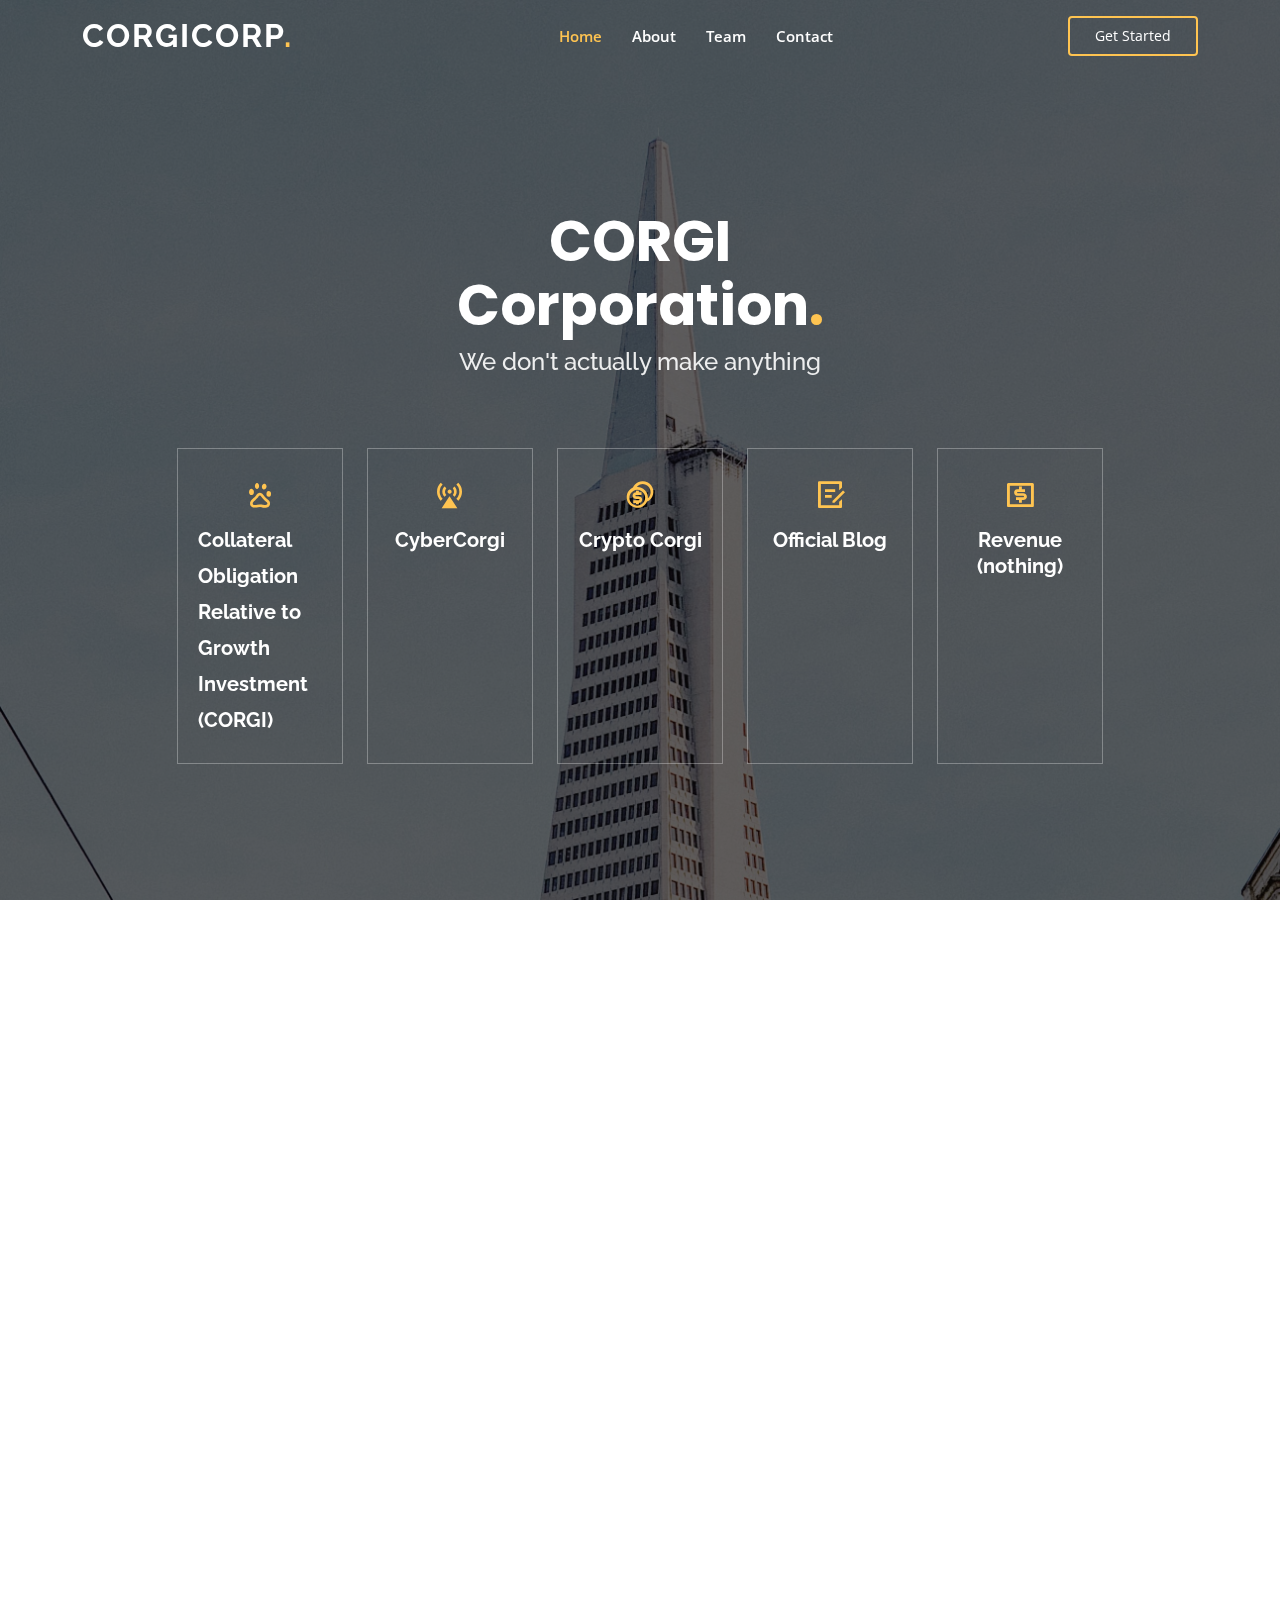
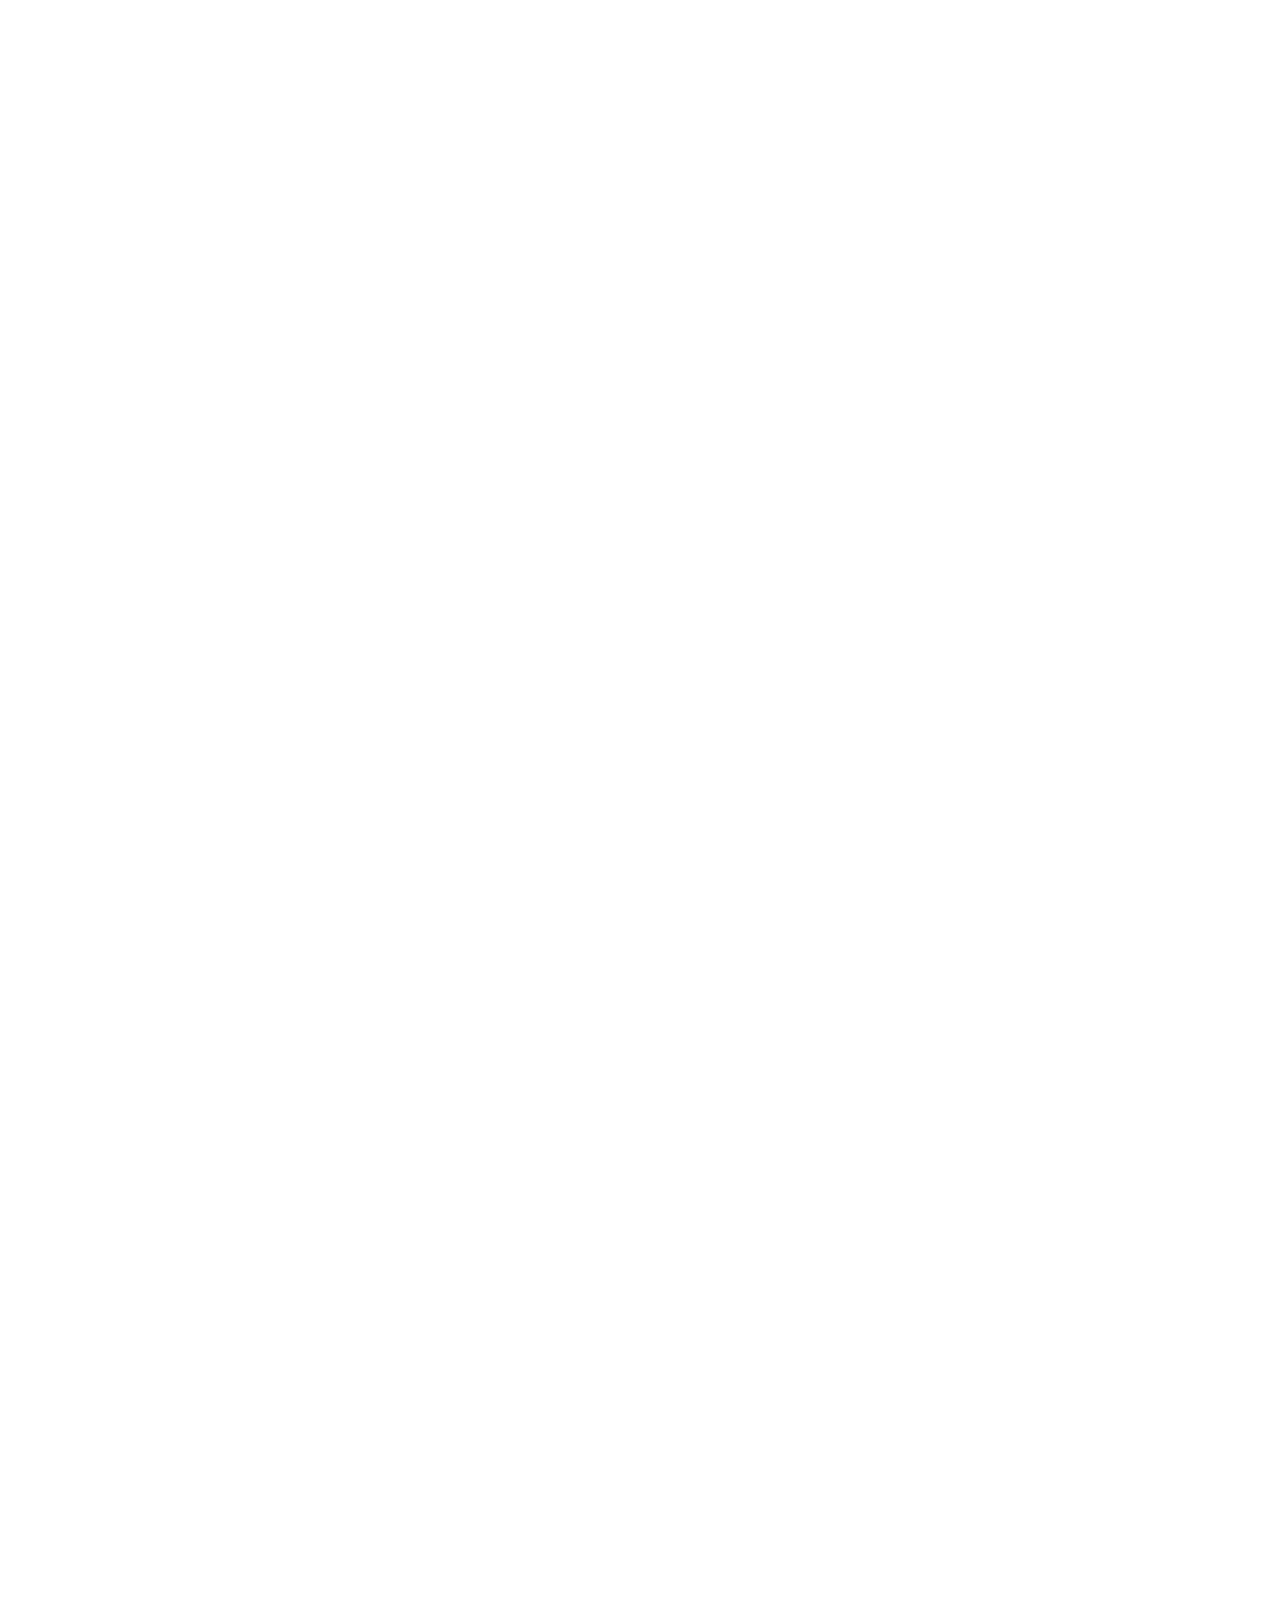
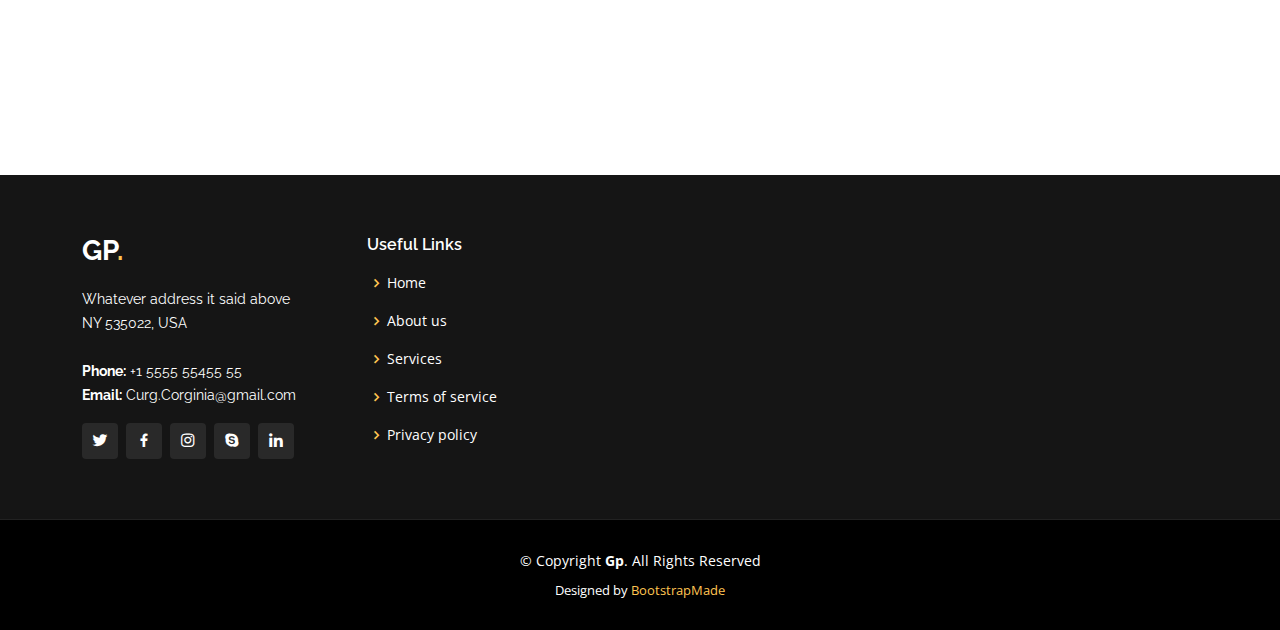
==== index.html @ f402f593 "changed file layout" ====
<!DOCTYPE html>
<html lang="en">

<head>
  <meta charset="utf-8">
  <meta content="width=device-width, initial-scale=1.0" name="viewport">

  <title>Corgi Corporation</title>
  <meta content="" name="description">
  <meta content="" name="keywords">

  <!-- Favicons -->
  <link href="assets/img/favicon.png" rel="icon">
  <link href="assets/img/apple-touch-icon.png" rel="apple-touch-icon">

  <!-- Google Fonts -->
  <link href="https://fonts.googleapis.com/css?family=Open+Sans:300,300i,400,400i,600,600i,700,700i|Raleway:300,300i,400,400i,500,500i,600,600i,700,700i|Poppins:300,300i,400,400i,500,500i,600,600i,700,700i" rel="stylesheet">

  <!-- Vendor CSS Files -->
  <link href="assets/vendor/aos/aos.css" rel="stylesheet">
  <link href="assets/vendor/bootstrap/css/bootstrap.min.css" rel="stylesheet">
  <link href="assets/vendor/bootstrap-icons/bootstrap-icons.css" rel="stylesheet">
  <link href="assets/vendor/boxicons/css/boxicons.min.css" rel="stylesheet">
  <link href="assets/vendor/glightbox/css/glightbox.min.css" rel="stylesheet">
  <link href="assets/vendor/remixicon/remixicon.css" rel="stylesheet">
  <link href="assets/vendor/swiper/swiper-bundle.min.css" rel="stylesheet">

  <!-- Template Main CSS File -->
  <link href="assets/css/style.css" rel="stylesheet">

  <!-- =======================================================
  * Template Name: Gp - v4.0.1
  * Template URL: https://bootstrapmade.com/gp-free-multipurpose-html-bootstrap-template/
  * Author: BootstrapMade.com
  * License: https://bootstrapmade.com/license/
  ======================================================== -->
</head>

<body>

  <!-- ======= Header ======= -->
  <header id="header" class="fixed-top ">
    <div class="container d-flex align-items-center justify-content-lg-between">

      <h1 class="logo me-auto me-lg-0"><a href="index.html">CORGICorp<span>.</span></a></h1>
      <!-- Uncomment below if you prefer to use an image logo -->
      <!-- <a href="index.html" class="logo me-auto me-lg-0"><img src="assets/img/logo.png" alt="" class="img-fluid"></a>-->

      <nav id="navbar" class="navbar order-last order-lg-0">
        <ul>
          <li><a class="nav-link scrollto active" href="#hero">Home</a></li>
          <li><a class="nav-link scrollto" href="#about">About</a></li>
          <li><a class="nav-link scrollto" href="#team">Team</a></li>
          <li><a class="nav-link scrollto" href="#contact">Contact</a></li>
        </ul>
        <i class="bi bi-list mobile-nav-toggle"></i>
      </nav><!-- .navbar -->

      <a href="#about" class="get-started-btn scrollto">Get Started</a>

    </div>
  </header><!-- End Header -->

  <!-- ======= Hero Section ======= -->
  <section id="hero" class="d-flex align-items-center justify-content-center">
    <div class="container" data-aos="fade-up">

      <div class="row justify-content-center" data-aos="fade-up" data-aos-delay="150">
        <div class="col-xl-6 col-lg-8">
          <h1>CORGI Corporation<span>.</span></h1>
          <h2>We don't actually make anything</h2>
        </div>
      </div>

      <div class="row gy-4 mt-5 justify-content-center" data-aos="zoom-in" data-aos-delay="250">
        <div class="col-xl-2 col-md-4">
          <div class="icon-box">
            <i class="ri-baidu-line"></i>
            <h3 align="left" style="color:white">Collateral</a></h3>
            <h3 align="left" style="color:white">Obligation</a></h3>
            <h3 align="left" style="color:white">Relative to</a></h3>
            <h3 align="left" style="color:white">Growth</a></h3>
            <h3 align="left" style="color:white">Investment</a></h3>
            <h3 align="left"><a href="">(CORGI)</a></h3>
          </div>
        </div>
        <div class="col-xl-2 col-md-4">
          <div class="icon-box">
            <i class="ri-base-station-fill"></i>
            <h3><a href="">CyberCorgi</a></h3>
          </div>
        </div>
        <div class="col-xl-2 col-md-4">
          <div class="icon-box">
            <i class="ri-coins-line"></i>
            <h3><a href="">Crypto Corgi</a></h3>
          </div>
        </div>
        <div class="col-xl-2 col-md-4">
          <div class="icon-box">
            <i class="ri-draft-line"></i>
            <h3><a href="">Official Blog</a></h3>
          </div>
        </div>
        <div class="col-xl-2 col-md-4">
          <div class="icon-box">
            <i class="ri-money-dollar-box-line"></i>
            <h3><a href="">Revenue (nothing)</a></h3>
          </div>
        </div>
      </div>

    </div>
  </section><!-- End Hero -->

  <main id="main">

    <!-- ======= About Section ======= -->
    <section id="about" class="about">
      <div class="container" data-aos="fade-up">

        <div class="row">
          <div class="col-lg-6 order-1 order-lg-2" data-aos="fade-left" data-aos-delay="100">
            <img src="assets/img/about.jpg" class="img-fluid" alt="">
          </div>
          <div class="col-lg-6 pt-4 pt-lg-0 order-2 order-lg-1 content" data-aos="fade-right" data-aos-delay="100">
            <h3>CORGI Corporation: The financial tech startup that will change the world</h3>
            <p class="font-italic">
              Here at CORGICorporation, we are dedicated to empowering our clients by providing them with the
              financial services and technology they need to succeed.  Our flagship product, the CORGI (Collateral
              Obligation Relative to Growth Investment), continues to help people throughout the world attain 
              financial independence.  Our tech division, CyberCorgi, continues to accelerate our business side
              by providing fully scalable, integrated, end-to-end cloud-based architecture solutions.
            </p>
            <ul>
              <li><i class="ri-questionnaire-fill"></i>Is this a pyramid scheme?</li>
              <li><i class="ri-check-double-line"></i>We prefer the term "Triangle of Success," but no.  If it were, it would make money</li>
              <li><i class="ri-questionnaire-fill"></i>Is this an MLM?</li>
              <li><i class="ri-check-double-line"></i>Please navigate to https://isthisanmlm.com/ and type in CorgiCorporation.  Checkmate, mlm finder </li>
              <li><i class="ri-questionnaire-fill"></i>What does this have to do with corgis?</li>
              <li><i class="ri-check-double-line"></i>CORGI is an abbreviation.  I was not aware it was also a type of dog until someone in our HR department brought it up </li>
              <li><i class="ri-questionnaire-fill"></i>Is this a real company?</li>
              <li><i class="ri-check-double-line"></i>Yes</li>
              <li><i class="ri-questionnaire-fill"></i>Really?</li>
              <li><i class="ri-check-double-line"></i>No</li>
              
            </ul>
            <p>
              A portfolio section is coming soon!  We have yet to launch our first product, but when we do it will 
              definitely be here (it's just commented out right now)
            </p>
          </div>
        </div>

      </div>
    </section><!-- End About Section -->

    <!-- ======= Team Section ======= -->
    <section id="team" class="team">
      <div class="container" data-aos="fade-up">

        <div class="section-title">
          <h2>Team</h2>
          <p>Check our Team</p>
        </div>

        <div class="row">

          <div class="col-lg-3 col-md-6 d-flex align-items-stretch">
            <div class="member" data-aos="fade-up" data-aos-delay="100">
              <div class="member-img">
                <img src="assets/img/team/404.png" class="img-fluid" alt="">
                <div class="social">
                  <a href=""><i class="bi bi-twitter"></i></a>
                  <a href=""><i class="bi bi-facebook"></i></a>
                  <a href=""><i class="bi bi-instagram"></i></a>
                  <a href=""><i class="bi bi-linkedin"></i></a>
                </div>
              </div>
              <div class="member-info">
                <h4>Curt Corginia</h4>
                <span>Chief Executive Officer</span>
              </div>
            </div>
          </div>

          <div class="col-lg-3 col-md-6 d-flex align-items-stretch">
            <div class="member" data-aos="fade-up" data-aos-delay="200">
              <div class="member-img">
                <img src="assets/img/team/404.png" class="img-fluid" alt="">
                <div class="social">
                  <a href=""><i class="bi bi-twitter"></i></a>
                  <a href=""><i class="bi bi-facebook"></i></a>
                  <a href=""><i class="bi bi-instagram"></i></a>
                  <a href=""><i class="bi bi-linkedin"></i></a>
                </div>
              </div>
              <div class="member-info">
                <h4>Curt Corginia</h4>
                <span>HR Director</span>
              </div>
            </div>
          </div>

          <div class="col-lg-3 col-md-6 d-flex align-items-stretch">
            <div class="member" data-aos="fade-up" data-aos-delay="300">
              <div class="member-img">
                <img src="assets/img/team/404.png" class="img-fluid" alt="">
                <div class="social">
                  <a href=""><i class="bi bi-twitter"></i></a>
                  <a href=""><i class="bi bi-facebook"></i></a>
                  <a href=""><i class="bi bi-instagram"></i></a>
                  <a href=""><i class="bi bi-linkedin"></i></a>
                </div>
              </div>
              <div class="member-info">
                <h4>Curt Corginia</h4>
                <span>Lead Web Developer</span>
              </div>
            </div>
          </div>

          <div class="col-lg-3 col-md-6 d-flex align-items-stretch">
            <div class="member" data-aos="fade-up" data-aos-delay="400">
              <div class="member-img">
                <img src="assets/img/team/404.png" class="img-fluid" alt="">
                <div class="social">
                  <a href=""><i class="bi bi-twitter"></i></a>
                  <a href=""><i class="bi bi-facebook"></i></a>
                  <a href=""><i class="bi bi-instagram"></i></a>
                  <a href=""><i class="bi bi-linkedin"></i></a>
                </div>
              </div>
              <div class="member-info">
                <h4>Curt Corginia</h4>
                <span>Chief Technology Officer</span>
              </div>
            </div>
          </div>
          <div class="col-lg-3 col-md-6 d-flex align-items-stretch">
            <div class="member" data-aos="fade-up" data-aos-delay="300">
              <div class="member-img">
                <img src="assets/img/team/404.png" class="img-fluid" alt="">
                <div class="social">
                  <a href=""><i class="bi bi-twitter"></i></a>
                  <a href=""><i class="bi bi-facebook"></i></a>
                  <a href=""><i class="bi bi-instagram"></i></a>
                  <a href=""><i class="bi bi-linkedin"></i></a>
                </div>
              </div>
              <div class="member-info">
                <h4>Curt Corginia</h4>
                <span>Director of Human Resources</span>
              </div>
            </div>
          </div>
          <div class="col-lg-3 col-md-6 d-flex align-items-stretch">
            <div class="member" data-aos="fade-up" data-aos-delay="300">
              <div class="member-img">
                <img src="assets/img/team/404.png" class="img-fluid" alt="">
                <div class="social">
                  <a href=""><i class="bi bi-twitter"></i></a>
                  <a href=""><i class="bi bi-facebook"></i></a>
                  <a href=""><i class="bi bi-instagram"></i></a>
                  <a href=""><i class="bi bi-linkedin"></i></a>
                </div>
              </div>
              <div class="member-info">
                <h4>Curt Corginia</h4>
                <span>Software Engineer I</span>
              </div>
            </div>
          </div>
          <div class="col-lg-3 col-md-6 d-flex align-items-stretch">
            <div class="member" data-aos="fade-up" data-aos-delay="300">
              <div class="member-img">
                <img src="assets/img/team/404.png" class="img-fluid" alt="">
                <div class="social">
                  <a href=""><i class="bi bi-twitter"></i></a>
                  <a href=""><i class="bi bi-facebook"></i></a>
                  <a href=""><i class="bi bi-instagram"></i></a>
                  <a href=""><i class="bi bi-linkedin"></i></a>
                </div>
              </div>
              <div class="member-info">
                <h4>Curt Corginia</h4>
                <span>Receptionist</span>
              </div>
            </div>
          </div>
        </div>
        

      </div>
    </section><!-- End Team Section -->

    <!-- ======= Contact Section ======= -->
    <section id="contact" class="contact">
      <div class="container" data-aos="fade-up">

        <div class="section-title">
          <h2>Contact</h2>
          <p>Contact Us</p>
        </div>

        <div>
          <iframe style="border:0; width: 100%; height: 270px;" src="https://www.google.com/maps/embed?pb=!1m14!1m8!1m3!1d12097.433213460943!2d-74.0062269!3d40.7101282!3m2!1i1024!2i768!4f13.1!3m3!1m2!1s0x0%3A0xb89d1fe6bc499443!2sDowntown+Conference+Center!5e0!3m2!1smk!2sbg!4v1539943755621" frameborder="0" allowfullscreen></iframe>
        </div>

        <div class="row mt-5">

          <div class="col-lg-4">
            <div class="info">
              <div class="address">
                <i class="bi bi-geo-alt"></i>
                <h4>Location:</h4>
                <p>1525 Mewni Street, Corginia, California 90001</p>
              </div>

              <div class="email">
                <i class="bi bi-envelope"></i>
                <h4>Email:</h4>
                <p>Curg.Corginia@gmail.com</p>
              </div>

              <div class="phone">
                <i class="bi bi-phone"></i>
                <h4>Call:</h4>
                <p>+1 5555 55555 55s</p>
              </div>

            </div>

          </div>

          <div class="col-lg-8 mt-5 mt-lg-0">

            <form action="forms/contact.php" method="post" role="form" class="php-email-form">
              <div class="row">
                <div class="col-md-6 form-group">
                  <input type="text" name="name" class="form-control" id="name" placeholder="Your Name" required>
                </div>
                <div class="col-md-6 form-group mt-3 mt-md-0">
                  <input type="email" class="form-control" name="email" id="email" placeholder="Your Email" required>
                </div>
              </div>
              <div class="form-group mt-3">
                <input type="text" class="form-control" name="subject" id="subject" placeholder="Subject" required>
              </div>
              <div class="form-group mt-3">
                <textarea class="form-control" name="message" rows="5" placeholder="Message" required></textarea>
              </div>
              <div class="my-3">
                <div class="loading">Loading</div>
                <div class="error-message"></div>
                <div class="sent-message">We do not have a backend. Your message was sent nowhere</div>
              </div>
              <div class="text-center"><button type="submit">Send Message</button></div>
            </form>

          </div>

        </div>

      </div>
    </section><!-- End Contact Section -->

  </main><!-- End #main -->

  <!-- ======= Footer ======= -->
  <footer id="footer">
    <div class="footer-top">
      <div class="container">
        <div class="row">

          <div class="col-lg-3 col-md-6">
            <div class="footer-info">
              <h3>Gp<span>.</span></h3>
              <p>
                Whatever address it said above <br>
                NY 535022, USA<br><br>
                <strong>Phone:</strong> +1 5555 55455 55<br>
                <strong>Email:</strong> Curg.Corginia@gmail.com<br>
              </p>
              <div class="social-links mt-3">
                <a href="#" class="twitter"><i class="bx bxl-twitter"></i></a>
                <a href="#" class="facebook"><i class="bx bxl-facebook"></i></a>
                <a href="#" class="instagram"><i class="bx bxl-instagram"></i></a>
                <a href="#" class="google-plus"><i class="bx bxl-skype"></i></a>
                <a href="#" class="linkedin"><i class="bx bxl-linkedin"></i></a>
              </div>
            </div>
          </div>

          <div class="col-lg-2 col-md-6 footer-links">
            <h4>Useful Links</h4>
            <ul>
              <li><i class="bx bx-chevron-right"></i> <a href="#">Home</a></li>
              <li><i class="bx bx-chevron-right"></i> <a href="#">About us</a></li>
              <li><i class="bx bx-chevron-right"></i> <a href="#">Services</a></li>
              <li><i class="bx bx-chevron-right"></i> <a href="#">Terms of service</a></li>
              <li><i class="bx bx-chevron-right"></i> <a href="#">Privacy policy</a></li>
            </ul>
          </div>

        </div>
      </div>
    </div>

    <div class="container">
      <div class="copyright">
        &copy; Copyright <strong><span>Gp</span></strong>. All Rights Reserved
      </div>
      <div class="credits">
        <!-- All the links in the footer should remain intact. -->
        <!-- You can delete the links only if you purchased the pro version. -->
        <!-- Licensing information: https://bootstrapmade.com/license/ -->
        <!-- Purchase the pro version with working PHP/AJAX contact form: https://bootstrapmade.com/gp-free-multipurpose-html-bootstrap-template/ -->
        Designed by <a href="https://bootstrapmade.com/">BootstrapMade</a>
      </div>
    </div>
  </footer><!-- End Footer -->

  <div id="preloader"></div>
  <a href="#" class="back-to-top d-flex align-items-center justify-content-center"><i class="bi bi-arrow-up-short"></i></a>

  <!-- Vendor JS Files -->
  <script src="assets/vendor/aos/aos.js"></script>
  <script src="assets/vendor/bootstrap/js/bootstrap.bundle.min.js"></script>
  <script src="assets/vendor/glightbox/js/glightbox.min.js"></script>
  <script src="assets/vendor/isotope-layout/isotope.pkgd.min.js"></script>
  <script src="assets/vendor/php-email-form/validate.js"></script>
  <script src="assets/vendor/purecounter/purecounter.js"></script>
  <script src="assets/vendor/swiper/swiper-bundle.min.js"></script>

  <!-- Template Main JS File -->
  <script src="assets/js/main.js"></script>

</body>

</html>
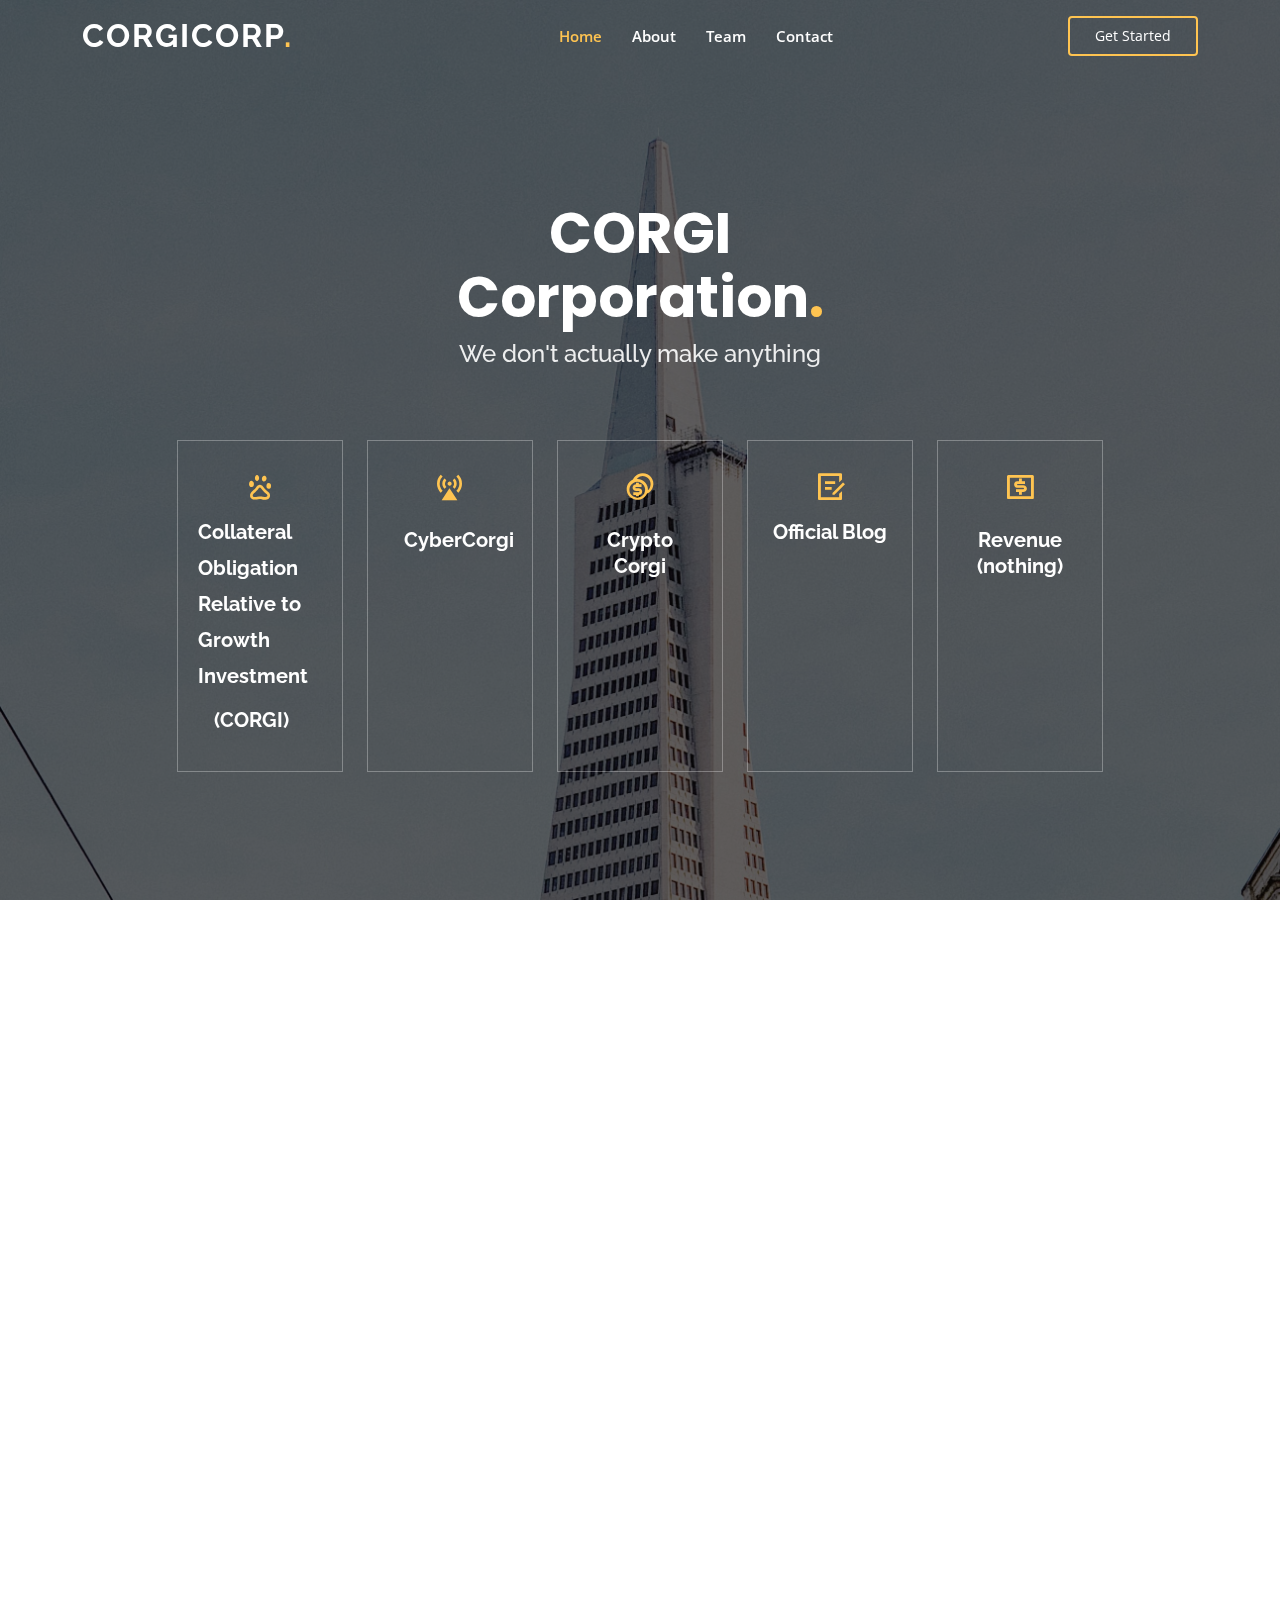
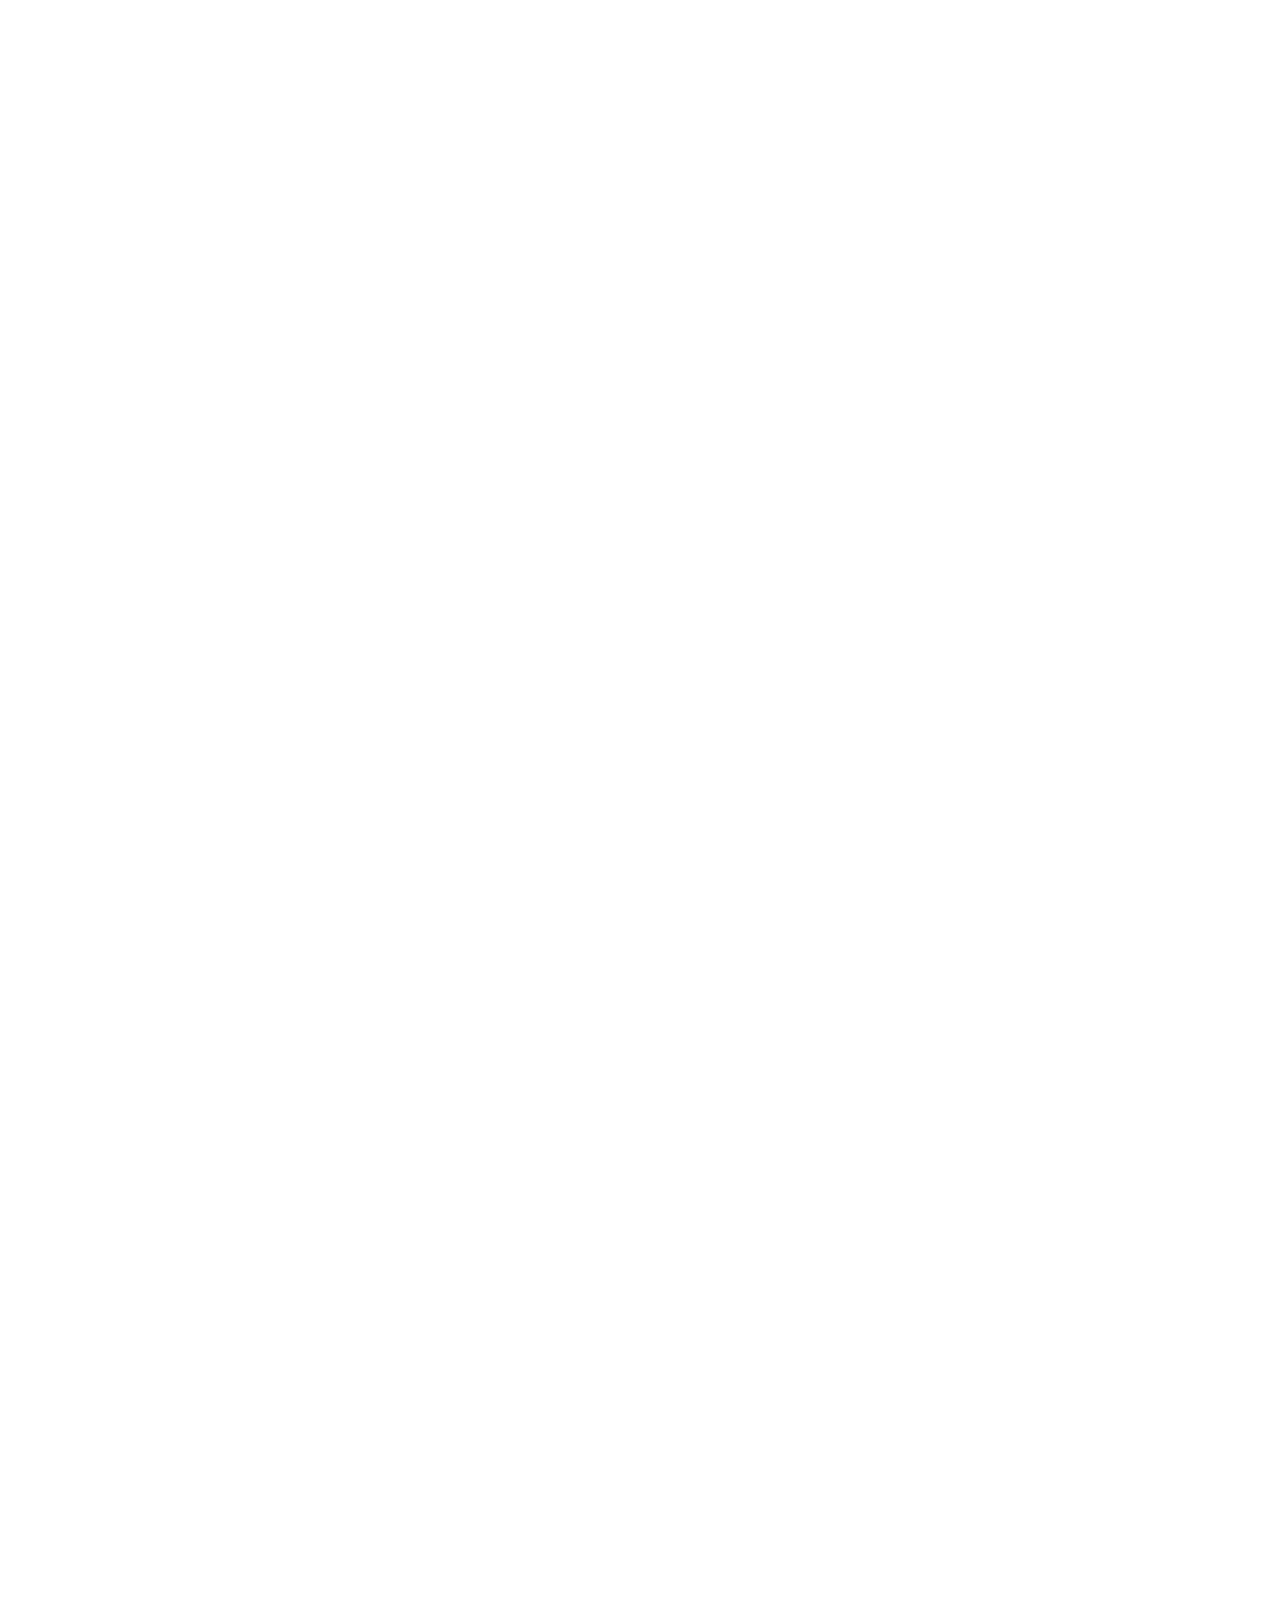
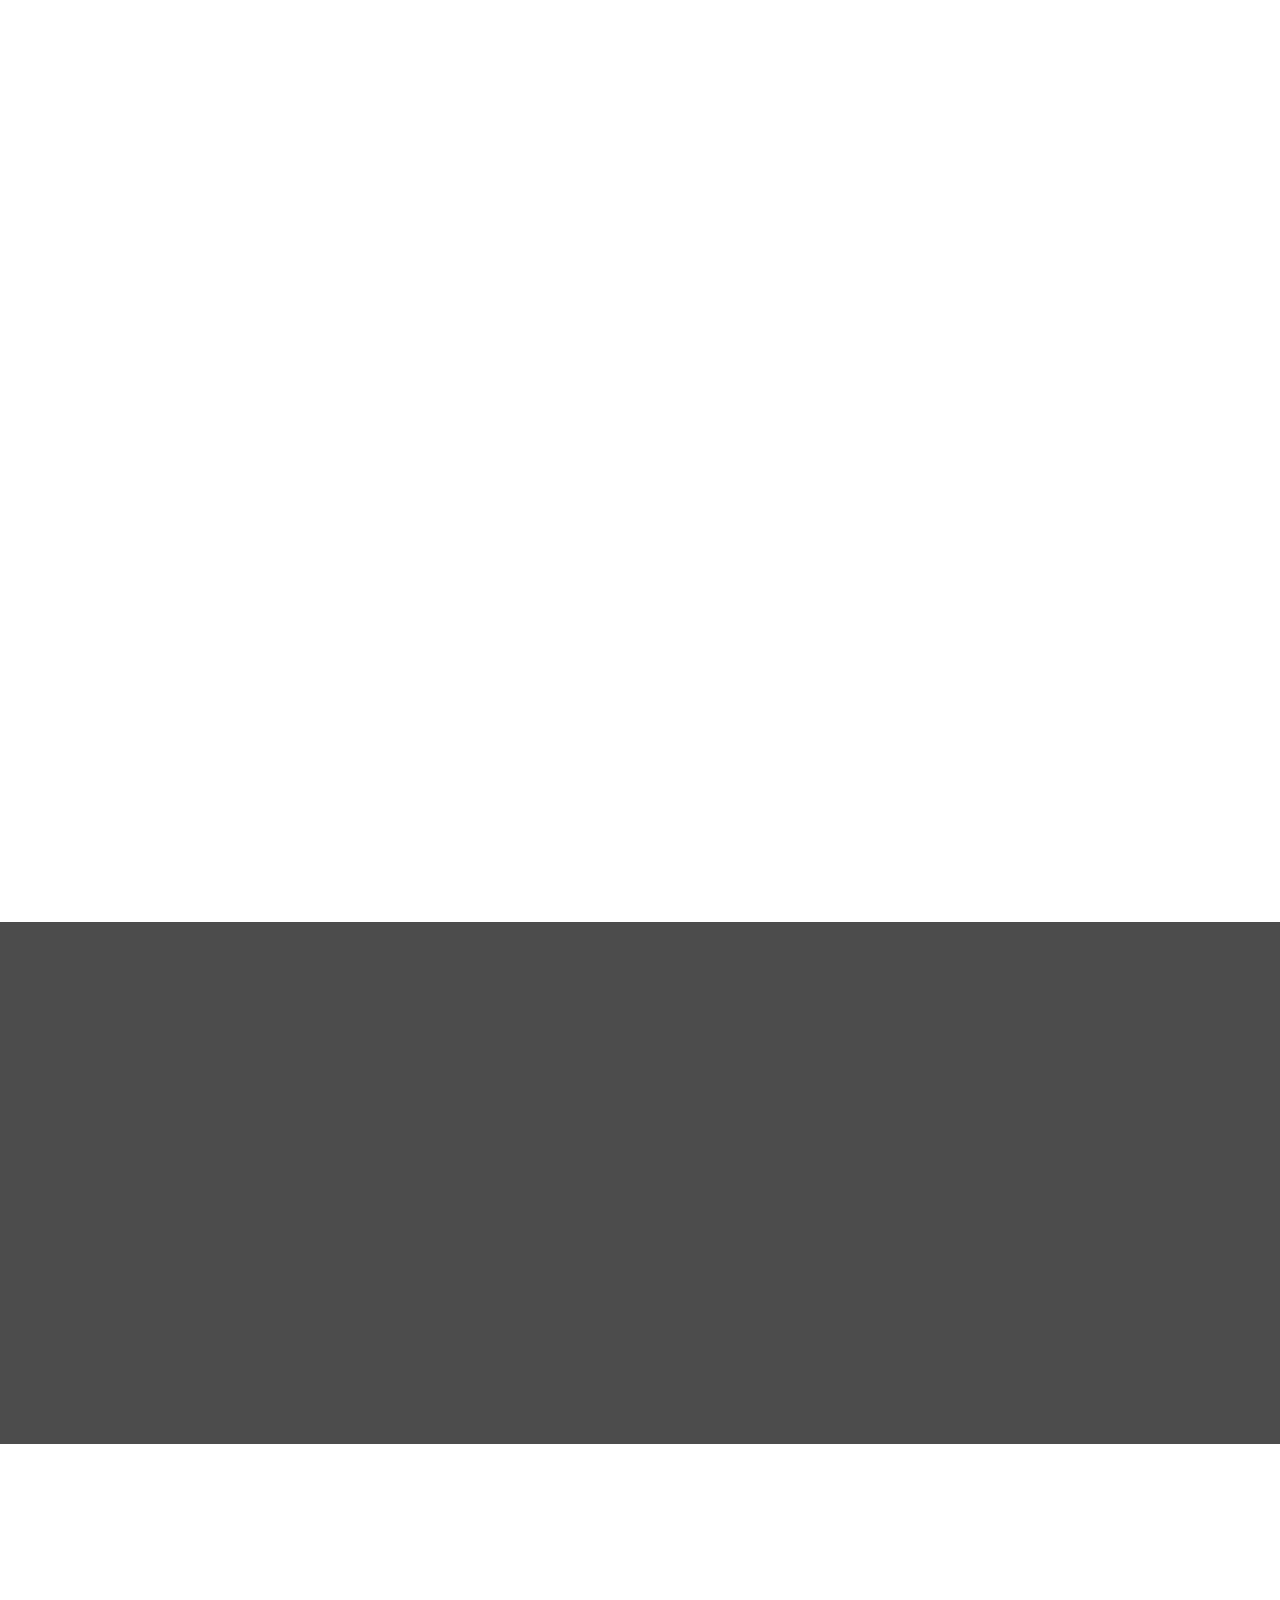
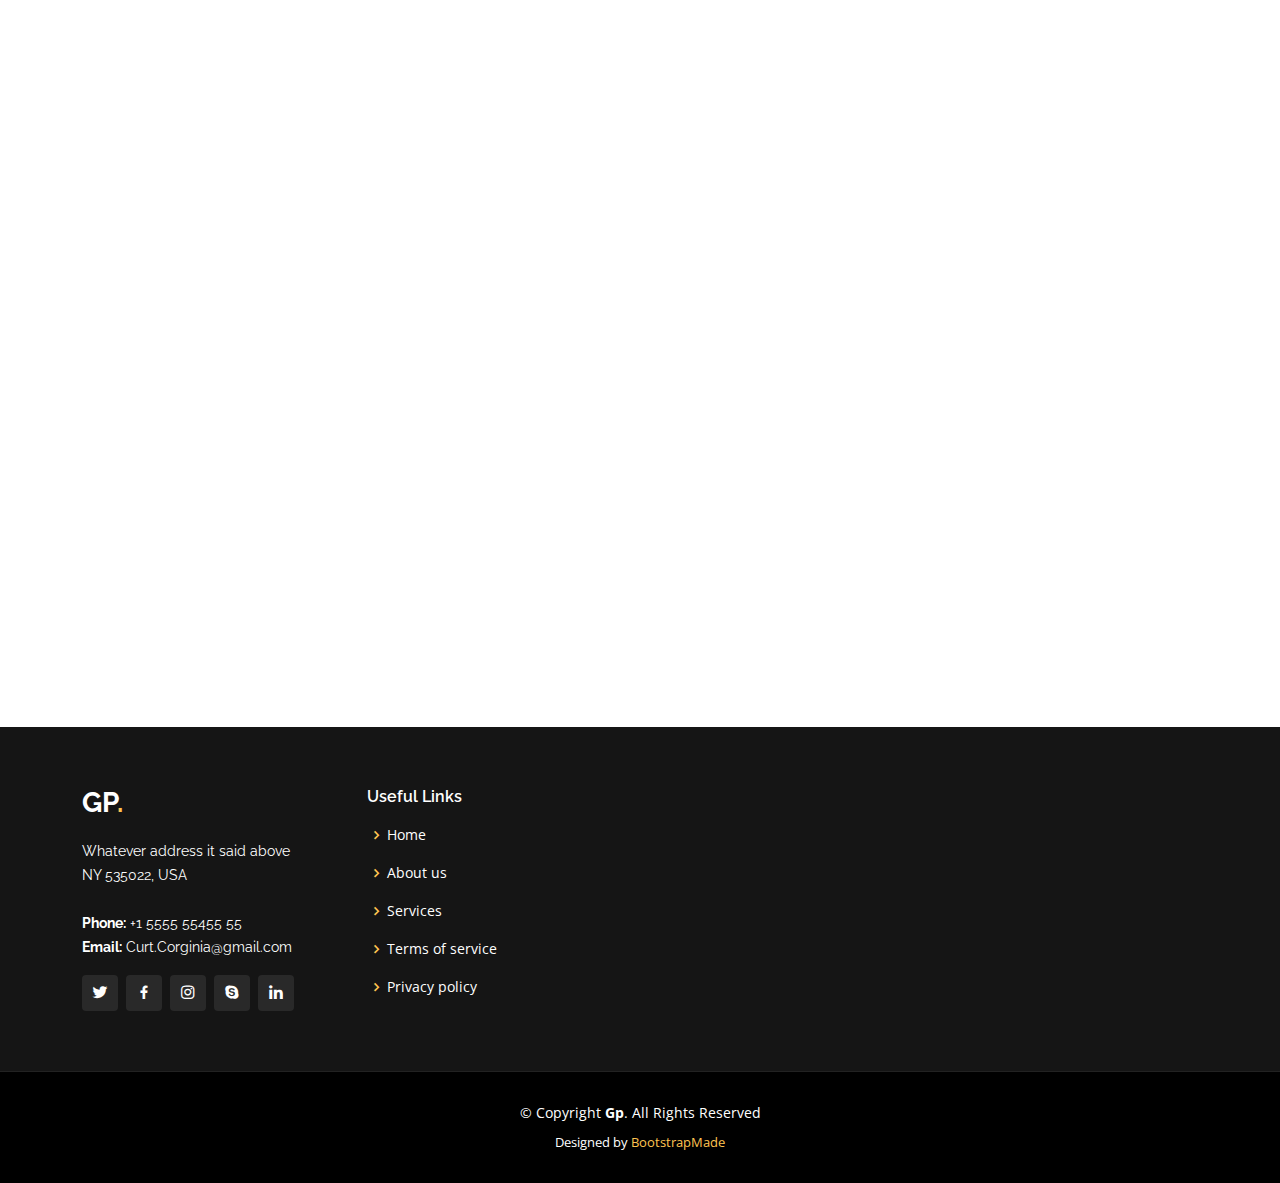
==== commit 182c71b6: "added two sections" ====
--- a/index.html
+++ b/index.html
@@ -81,31 +81,31 @@
             <h3 align="left" style="color:white">Relative to</a></h3>
             <h3 align="left" style="color:white">Growth</a></h3>
             <h3 align="left" style="color:white">Investment</a></h3>
-            <h3 align="left"><a href="">(CORGI)</a></h3>
+            <h3 align="left"><a class="nav-link scrollto" href="#features">(CORGI)</a>
           </div>
         </div>
         <div class="col-xl-2 col-md-4">
           <div class="icon-box">
             <i class="ri-base-station-fill"></i>
-            <h3><a href="">CyberCorgi</a></h3>
+            <h3><a class="nav-link scrollto" href="#features">CyberCorgi</a></h3>
           </div>
         </div>
         <div class="col-xl-2 col-md-4">
           <div class="icon-box">
             <i class="ri-coins-line"></i>
-            <h3><a href="">Crypto Corgi</a></h3>
+            <h3><a class="nav-link scrollto" href="#features">Crypto Corgi</a></h3>
           </div>
         </div>
         <div class="col-xl-2 col-md-4">
           <div class="icon-box">
             <i class="ri-draft-line"></i>
-            <h3><a href="">Official Blog</a></h3>
+            <h3><a href="https://medium.com/@CORGICorporation">Official Blog</a></h3>
           </div>
         </div>
         <div class="col-xl-2 col-md-4">
           <div class="icon-box">
             <i class="ri-money-dollar-box-line"></i>
-            <h3><a href="">Revenue (nothing)</a></h3>
+            <h3><a class="nav-link scrollto" href="#features">Revenue (nothing)</a></h3>
           </div>
         </div>
       </div>
@@ -155,6 +155,52 @@
       </div>
     </section><!-- End About Section -->
 
+    <!-- ======= Features Section ======= -->
+    <section id="features" class="features">
+      <div class="container" data-aos="fade-up">
+
+        <div class="row">
+          <div class="image col-lg-6" style='background-image: url("assets/img/features.jpg");' data-aos="fade-right"></div>
+          <div class="col-lg-6" data-aos="fade-left" data-aos-delay="100">
+            <div class="icon-box mt-5 mt-lg-0" data-aos="zoom-in" data-aos-delay="150">
+              <i class="bx bx-receipt"></i>
+              <h4>Collateral Obligation Relative to Growth Investment (CORGI)</h4>
+              <p>The CORGI is a blanket of toxic loans packaged together so confusingly, government
+                agencies had no choice but to collectively assign it a AAA rating.  No one can make
+                money on a CORGI alone, so the goal is to have everyone buy CORGIs as quickly as possible.
+                This will cause the value to go up, at which point the goal is to unload CORGIs as quickly
+                as possible.</p>
+            </div>
+            <div class="icon-box mt-5" data-aos="zoom-in" data-aos-delay="150">
+              <i class="bx bx-cube-alt"></i>
+              <h4>CryptoCorgi</h4>
+              <p>There is absolutely no incentive for this company to involve itself with cryptocurrency, other
+                than the fact that it gives us the ability to add the hashtag to our social media.  Seriously, there
+                is no practical reason for us to launch our own cryptocurrency.  But here we are.</p>
+            </div>
+            <div class="icon-box mt-5" data-aos="zoom-in" data-aos-delay="150">
+              <i class="bx bx-images"></i>
+              <h4>CyberCorgi</h4>
+              <p>CyberCorgi is the only division in our entire company that might actually make products.  One day.
+                Maybe.  For the time being, we are mostly just relying on seed funding we made off of a single 
+                barely functioning demo that we pretended worked better than it actually did.  Investors rejected us, so
+                we resorted to asking random people on the street.  Our entire staff is underpaid, our burndown chart
+                has no burn at all, and at this point we're basically just winging it.</p>
+            </div>
+            <div class="icon-box mt-5" data-aos="zoom-in" data-aos-delay="150">
+              <i class="bx bx-shield"></i>
+              <h4>Projected Revenue</h4>
+              <p>We have zero customers, zero revenue, and zero daily active users.  We invented nothing, have no patents,and are currently aimed precisely at 0% of the market.  We don't even have business degrees.
+                This company is a massive dumpster fire aboard a train that is not even heading off of a cliff...that 
+                would be too exciting, and would imply the train operates on some sort of fuel and has some sort of
+                engineered mechanism by which it may plummet off the aforementioned cliff.  We are more like a 
+                barely functioning drawing of a tricycle that isn't going anywhere.</p>
+            </div>
+          </div>
+        </div>
+
+      </div>
+    </section><!-- End Features Section -->
     <!-- ======= Team Section ======= -->
     <section id="team" class="team">
       <div class="container" data-aos="fade-up">
@@ -293,6 +339,158 @@
 
       </div>
     </section><!-- End Team Section -->
+    <!-- ======= Counts Section ======= -->
+    <section id="counts" class="counts">
+      <div class="container" data-aos="fade-up">
+
+        <div class="row no-gutters">
+          <div class="image col-xl-5 d-flex align-items-stretch justify-content-center justify-content-lg-start" data-aos="fade-right" data-aos-delay="100"></div>
+          <div class="col-xl-7 ps-0 ps-lg-5 pe-lg-1 d-flex align-items-stretch" data-aos="fade-left" data-aos-delay="100">
+            <div class="content d-flex flex-column justify-content-center">
+              <h3>I didn't get paid enough to make this website</h3>
+              <p>
+                Obviously the best thing to do would have been to use a framework myself, but then I kept messing
+                around with the Bootstrap Grid and I could not, for the life of me, figure it out.  I had to resort
+                to adding 1 to try to center stuff, then doing it again, and again and again until I discovered that
+                wasn't the proper way.
+              </p>
+              <div class="row">
+                <div class="col-md-6 d-md-flex align-items-md-stretch">
+                  <div class="count-box">
+                    <i class="bi bi-emoji-smile"></i>
+                    <span data-purecounter-start="0" data-purecounter-end="0" data-purecounter-duration="2" class="purecounter"></span>
+                    <p><strong>Happy Clients</strong> None.  CorgiCorporation has no happy clients</p>
+                  </div>
+                </div>
+
+                <div class="col-md-6 d-md-flex align-items-md-stretch">
+                  <div class="count-box">
+                    <i class="bi bi-journal-richtext"></i>
+                    <span data-purecounter-start="0" data-purecounter-end="0" data-purecounter-duration="2" class="purecounter"></span>
+                    <p><strong>Projects</strong> We are only counting the projects that aren't complete failures</p>
+                  </div>
+                </div>
+
+                <div class="col-md-6 d-md-flex align-items-md-stretch">
+                  <div class="count-box">
+                    <i class="bi bi-clock"></i>
+                    <span data-purecounter-start="0" data-purecounter-end="0" data-purecounter-duration="4" class="purecounter"></span>
+                    <p><strong>Years of experience</strong> Let this all be a sick dream</p>
+                  </div>
+                </div>
+
+                <div class="col-md-6 d-md-flex align-items-md-stretch">
+                  <div class="count-box">
+                    <i class="bi bi-award"></i>
+                    <span data-purecounter-start="0" data-purecounter-end="0" data-purecounter-duration="4" class="purecounter"></span>
+                    <p><strong>Awards</strong> lol</p>
+                  </div>
+                </div>
+              </div>
+            </div><!-- End .content-->
+          </div>
+        </div>
+
+      </div>
+    </section><!-- End Counts Section -->
+
+    <!-- ======= Testimonials Section ======= -->
+    <section id="testimonials" class="testimonials">
+      <div class="container" data-aos="zoom-in">
+
+        <div class="testimonials-slider swiper-container" data-aos="fade-up" data-aos-delay="100">
+          <div class="swiper-wrapper">
+
+            <div class="swiper-slide">
+              <div class="testimonial-item">
+                <img src="assets/img/testimonials/testimonials-1.jpg" class="testimonial-img" alt="">
+                <h3>Saul Goodman</h3>
+                <h4>Ceo &amp; Founder</h4>
+                <p>
+                  <i class="bx bxs-quote-alt-left quote-icon-left"></i>
+                  My tech company was making a healthy profit, and our tech was working very well.  Then I
+                  randomly opened Reddit to a random page on TechCrunch, which convinced me that I needed
+                  to take a bunch of random technologies I didn't understand or the company would collapse.
+                  That's why I use CORGICorporation.
+                  <i class="bx bxs-quote-alt-right quote-icon-right"></i>
+                </p>
+              </div>
+            </div><!-- End testimonial item -->
+
+            <div class="swiper-slide">
+              <div class="testimonial-item">
+                <img src="assets/img/testimonials/testimonials-1.jpg" class="testimonial-img" alt="">
+                <h3>Sara Wilsson</h3>
+                <h4>Designer</h4>
+                <p>
+                  <i class="bx bxs-quote-alt-left quote-icon-left"></i>
+                  There I was, a confused and emotionally vulnerably millennial, coming out of college with 
+                  a degree I could not find a job in and roughly $120,000 in student loans.  That's when
+                  my friends told me about CORGICorporation, an unregulated and predatory corporate entity
+                  that sought to exploit my unshakable believe that things would work out so that I could 
+                  either be scammed or scam my friends and family.
+                  <i class="bx bxs-quote-alt-right quote-icon-right"></i>
+                </p>
+              </div>
+            </div><!-- End testimonial item -->
+
+            <div class="swiper-slide">
+              <div class="testimonial-item">
+                <img src="assets/img/testimonials/testimonials-1.jpg" class="testimonial-img" alt="">
+                <h3>Jena Karlis</h3>
+                <h4>Store Owner</h4>
+                <p>
+                  <i class="bx bxs-quote-alt-left quote-icon-left"></i>
+                  I don't know anything about finance, let alone the stock market, but Google has been 
+                  sending me tons and tons of ads convincing me that I should invest my stimulus check 
+                  in cryptocurrency and options, instead of on groceries and rent.  I am so glad I discovered
+                  CORGICorporation!  Now I can treat this basket of virtual stocks like tinder, and use it to 
+                  light a small fire to keep myself warm in the tiny cardboard box that is now my home.
+                  <i class="bx bxs-quote-alt-right quote-icon-right"></i>
+                </p>
+              </div>
+            </div><!-- End testimonial item -->
+
+            <div class="swiper-slide">
+              <div class="testimonial-item">
+                <img src="assets/img/testimonials/testimonials-1.jpg" class="testimonial-img" alt="">
+                <h3>Matt Brandon</h3>
+                <h4>Freelancer</h4>
+                <p>
+                  <i class="bx bxs-quote-alt-left quote-icon-left"></i>
+                  The word "cloud" basically just means Internet.  I think.  I really don't know, and
+                  it's way too late to ask, so whenever people get really excited about technology I
+                  just ask them what products they have and then rush to buy the same thing.  I am 
+                  a mindless drone incapable of thinking for myself.  My personality has long since been 
+                  rewritten by the various targeted algorithms that convince me that the cure for my 
+                  profound loneliness and depression is not meaningful relationships or giving back to the
+                  community, it's purchasing wireless earbuds.
+                  <i class="bx bxs-quote-alt-right quote-icon-right"></i>
+                </p>
+              </div>
+            </div><!-- End testimonial item -->
+
+            <div class="swiper-slide">
+              <div class="testimonial-item">
+                <img src="assets/img/testimonials/testimonials-1.jpg" class="testimonial-img" alt="">
+                <h3>John Larson</h3>
+                <h4>Entrepreneur</h4>
+                <p>
+                  <i class="bx bxs-quote-alt-left quote-icon-left"></i>
+                  I am an engineer over the age of 30, meaning the other kids at work treat me like some sort
+                  of dinosaur who is incapable of writing modern code because I didn't read article #6 on hackernews
+                  explaining how I would be irrelevant because some new programming paradigm would put everyone who didn't hop on the bandwagon out of work.  Just imagine my excitement when I learned about CyberCorgi,
+                  yet another collection of completely worthless products that we have no need for.
+                  <i class="bx bxs-quote-alt-right quote-icon-right"></i>
+                </p>
+              </div>
+            </div><!-- End testimonial item -->
+          </div>
+          <div class="swiper-pagination"></div>
+        </div>
+
+      </div>
+    </section><!-- End Testimonials Section -->
 
     <!-- ======= Contact Section ======= -->
     <section id="contact" class="contact">
@@ -320,7 +518,7 @@
               <div class="email">
                 <i class="bi bi-envelope"></i>
                 <h4>Email:</h4>
-                <p>Curg.Corginia@gmail.com</p>
+                <p>Curt.Corginia@gmail.com</p>
               </div>
 
               <div class="phone">
@@ -380,7 +578,7 @@
                 Whatever address it said above <br>
                 NY 535022, USA<br><br>
                 <strong>Phone:</strong> +1 5555 55455 55<br>
-                <strong>Email:</strong> Curg.Corginia@gmail.com<br>
+                <strong>Email:</strong> Curt.Corginia@gmail.com<br>
               </p>
               <div class="social-links mt-3">
                 <a href="#" class="twitter"><i class="bx bxl-twitter"></i></a>
